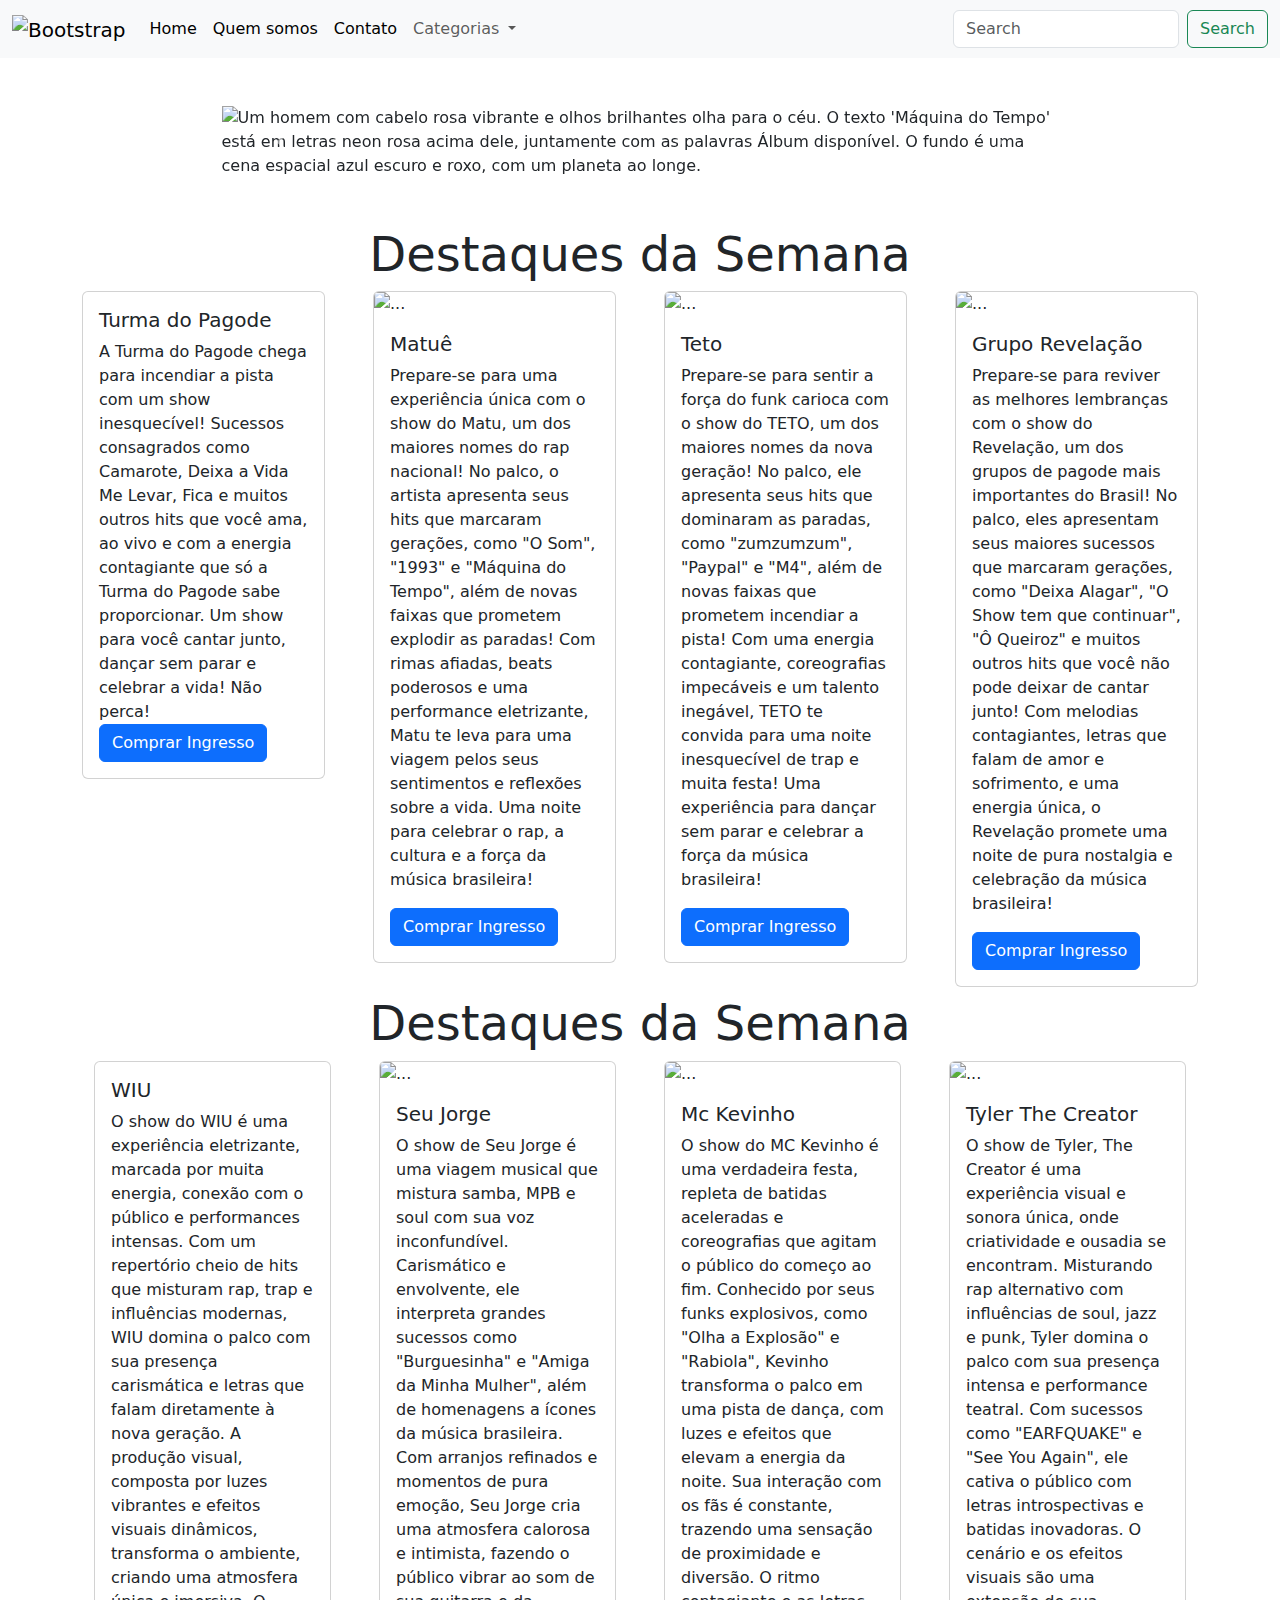
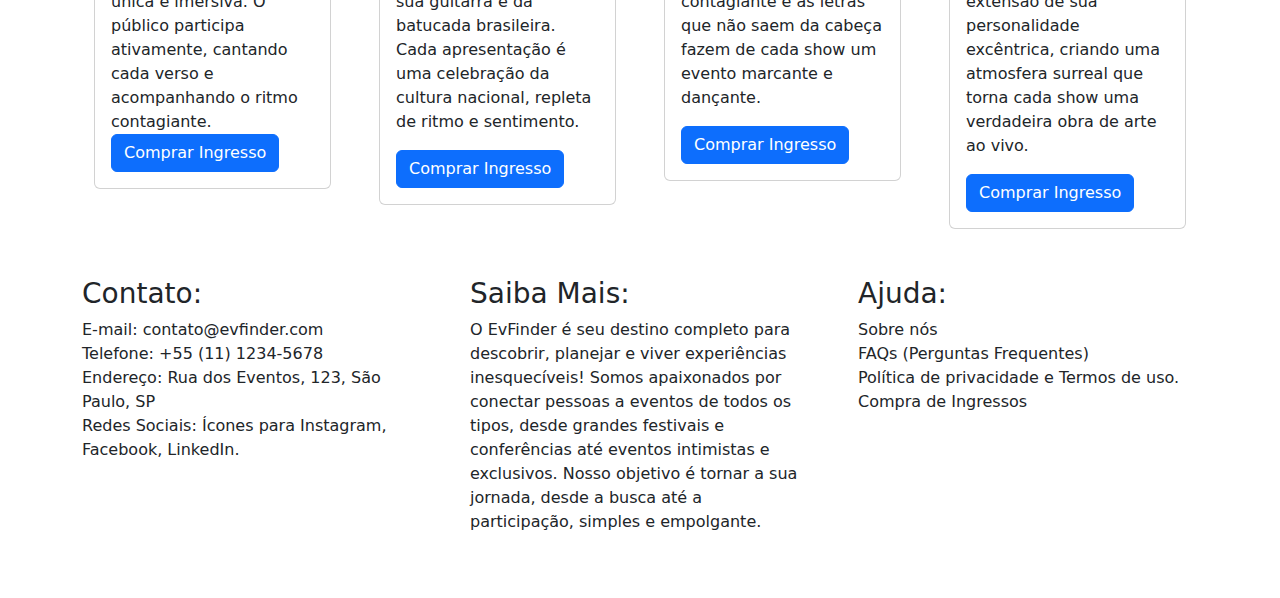
==== index.html @ 85702b66 "tirei o titulo" ====
<!DOCTYPE html>
<html lang="pt-br">
  <head>
    <meta charset="UTF-8" />
    <link
      href="https://cdn.jsdelivr.net/npm/bootstrap@5.3.3/dist/css/bootstrap.min.css"rel="stylesheet"integrity="sha384-QWTKZyjpPEjISv5WaRU9OFeRpok6YctnYmDr5pNlyT2bRjXh0JMhjY6hW+ALEwIH"crossorigin="anonymous"/>
    <link rel="stylesheet" href="css/style.css" />
    <meta name="viewport" content="width=device-width, initial-scale=1.0" />
    <link
      rel="shortcut icon"
      href="assets/favicon/favicon2.ico"
      type="image/x-icon"
    />
    <title>EvFinder</title>
    <link rel="stylesheet" href="https://cdn.jsdelivr.net/npm/bootstrap-icons@1.11.3/font/bootstrap-icons.min.css">
  </head>
  <body>
    <header>
      <!-- menu -->
      <nav class="navbar navbar-expand-lg bg-body-tertiary">
        <div class="container-fluid">
          <a class="navbar-brand cor2" href="#">
            <img src="/assets/favicon/favicon2.ico" alt="Bootstrap" width="64" height="64" > 
          </a>
          <button class="navbar-toggler" type="button" data-bs-toggle="collapse" data-bs-target="#navbarSupportedContent" aria-controls="navbarSupportedContent" aria-expanded="false" aria-label="Toggle navigation">
            <span class="navbar-toggler-icon cor2"></span>
          </button>
          <div class="collapse navbar-collapse" id="navbarSupportedContent">
            <ul class="navbar-nav me-auto mb-2 mb-lg-0 cor2">
              <li class="nav-item">
                <a class="nav-link active" aria-current="page" href="#">Home</a>
              </li>
              <li class="nav-item">
                <a class="nav-link active" aria-current="page" href="#">Quem somos</a>
                <!-- <a class="nav-link" href="#">Evento</a> -->
              </li>
              <li class="nav-item"></li>
                <a class="nav-link active" aria-current="page" href="#">Contato</a>
              </li>
              <li class="nav-item dropdown">
                <a class="nav-link dropdown-toggle" href="#" role="button" data-bs-toggle="dropdown" aria-expanded="false">
                  Categorias
                </a>
                <ul class="dropdown-menu">
                  <li><a class="dropdown-item" href="#">Festas e Shows</a></li>
                  <li><a class="dropdown-item" href="#">Arte, Cinema e Lazer</a></li>
                  <li><a class="dropdown-item" href="#">Saúde e bem-estar</a></li>
                  <li><a class="dropdown-item" href="#">Gastronomia</a></li>
                  <li><a class="dropdown-item" href="#">Esportes</a></li>
                </ul>
              </li>
              <li class="nav-item">
                
              </li>
            </ul>
            <form class="d-flex" role="search">
              <input class="form-control me-2" type="search" placeholder="Search" aria-label="Search">
              <button class="btn btn-outline-success" type="submit">Search</button>
            </form>
          </div>
        </div>
      </nav>
       <!-- Fim do Menu -->
    </header>

    <main>
      <div class="container d-flex justify-content-center my-5">
      <div id="carouselExample" class="carousel slide w-75">
        <div class="carousel-inner">
          <div class="carousel-item active">
            <img src="/assets/img/carrosel/1.jpg" class="d-block w-100" alt="Um homem com cabelo rosa vibrante e olhos brilhantes olha para o céu. O texto 'Máquina do Tempo' está em letras neon rosa acima dele, juntamente com as palavras Álbum disponível. O fundo é uma cena espacial azul escuro e roxo, com um planeta ao longe.">
          </div>
          <div class="carousel-item">
            <img src="/assets/img/carrosel/2.jpg" class="d-block w-100" alt="VENDAS ABERTAS em letras vermelhas em destaque, com o texto 'CORINTHIANS 113' em letras pretas abaixo. Há três logos: o escudo do Corinthians, o escudo dos Corinthians Masters e o escudo do Realmadrid Leyendas. A imagem tem um fundo texturizado de papel antigo.">
          </div>
          <div class="carousel-item">
            <img src="/assets/img/carrosel/3.jpg" class="d-block w-100" alt="A capa do álbum 'Máquina do Tempo' do rapper Matue, que é conhecido como '30 Praum', mostra uma mulher com cabelo roxo vibrante e olhos brilhantes olhando para o céu. O texto 'Máquina do Tempo' está em letras neon rosa acima dela, junto com as palavras 'Álbum disponível'. O fundo é uma cena espacial azul escuro e roxo, com um planeta ao longe.">
          </div>
        </div>
        <button class="carousel-control-prev" type="button" data-bs-target="#carouselExample" data-bs-slide="prev">
          <span class="carousel-control-prev-icon" aria-hidden="true"></span>
          <span class="visually-hidden">Previous</span>
        </button>
        <button class="carousel-control-next" type="button" data-bs-target="#carouselExample" data-bs-slide="next">
          <span class="carousel-control-next-icon" aria-hidden="true"></span>
          <span class="visually-hidden">Next</span>
        </button>
      </div>
    </div>
      <div class="container my-2">
      <h1 class="display-5 text-center cor2">Destaques da Semana</h1>
      <!-- destaques da semana -->
      <div class="row g-5">
        <div class="col-12 col-md-6 col-xl-3">

          <div class="card">
          <img src="/assets/img/turma.jpg" class="card-img-top" alt="">
          <div class="card-body">
            <h5 class="card-title">Turma do Pagode</h5>
            <p class="card-text">A Turma do Pagode chega para incendiar a pista com um show inesquecível! 
              Sucessos consagrados como Camarote, Deixa a Vida Me Levar, Fica e muitos outros hits que você ama, ao vivo e com a energia contagiante que só a Turma do Pagode sabe proporcionar. 
              Um show para você cantar junto, dançar sem parar e celebrar a vida!
              
              Não perca! <br>
            <a href="#" class="btn btn-primary">Comprar Ingresso</a>
          </div>
        </div>
      </div>
        <div class="col-12 col-md-6 col-xl-3">
          <div class="card">
          <img src="/assets/img/matue.jpg" class="card-img-top" alt="...">
          <div class="card-body">
            <h5 class="card-title">Matuê</h5>
            <p class="card-text">Prepare-se para uma experiência única com o show do Matu, um dos maiores nomes do rap nacional!
              No palco, o artista apresenta seus hits que marcaram gerações, como "O Som", "1993" e "Máquina do Tempo", além de novas faixas que prometem explodir as paradas!
              Com rimas afiadas, beats poderosos e uma performance eletrizante, Matu te leva para uma viagem pelos seus sentimentos e reflexões sobre a vida.
              Uma noite para celebrar o rap, a cultura e a força da música brasileira!</p>
            <a href="#" class="btn btn-primary">Comprar Ingresso</a>
          </div>
        </div>
      </div>
        <div class="col-12 col-md-6 col-xl-3">
          <div class="card">
          <img src="/assets/img/teto4.png" class="card-img-top" alt="...">
          <div class="card-body">
            <h5 class="card-title">Teto</h5>
            <p class="card-text">Prepare-se para sentir a força do funk carioca com o show do TETO, um dos maiores nomes da nova geração!
              No palco, ele apresenta seus hits que dominaram as paradas, como "zumzumzum", "Paypal" e "M4", além de novas faixas que prometem incendiar a pista!
              Com uma energia contagiante, coreografias impecáveis e um talento inegável, TETO te convida para uma noite inesquecível de trap e muita festa!
              Uma experiência para dançar sem parar e celebrar a força da música brasileira!</p>
            <a href="#" class="btn btn-primary">Comprar Ingresso</a>
          </div>
        </div>
      </div>
        <div class="col-12 col-md-6 col-xl-3">
          <div class="card">
          <img src="/assets/img/revelação.jpg" class="card-img-top" alt="...">
          <div class="card-body">
            <h5 class="card-title">Grupo Revelação</h5>
            <p class="card-text">Prepare-se para reviver as melhores lembranças com o show do Revelação, um dos grupos de pagode mais importantes do Brasil!
              No palco, eles apresentam seus maiores sucessos que marcaram gerações, como "Deixa Alagar", "O Show tem que continuar", "Ô Queiroz" e muitos outros hits que você não pode deixar de cantar junto!
              Com melodias contagiantes, letras que falam de amor e sofrimento, e uma energia única, o Revelação promete uma noite de pura nostalgia e celebração da música brasileira!</p>
            <a href="#" class="btn btn-primary">Comprar Ingresso</a>
          </div>
        </div>
      </div>
      </div>

      <div class="container my-2">
        <h1 class="display-5 text-center cor2">Destaques da Semana</h1>
        <!-- destaques da semana -->
        <div class="row g-5">
          <div class="col-12 col-md-6 col-xl-3">
  
            <div class="card">
            <img src="/assets/img/wiu.jpg" class="card-img-top" alt="">
            <div class="card-body">
              <h5 class="card-title">WIU</h5>
              <p class="card-text">O show do WIU é uma experiência eletrizante, marcada por muita energia, conexão com o público e performances intensas. Com um repertório cheio de hits que misturam rap, trap e influências modernas, WIU domina o palco com sua presença carismática e letras que falam diretamente à nova geração. A produção visual, composta por luzes vibrantes e efeitos visuais dinâmicos, transforma o ambiente, criando uma atmosfera única e imersiva. O público participa ativamente, cantando cada verso e acompanhando o ritmo contagiante.
              <a href="#" class="btn btn-primary">Comprar Ingresso</a>
            </div>
          </div>
        </div>
          <div class="col-12 col-md-6 col-xl-3">
            <div class="card">
            <img src="/assets/img/seujorge.jpg" class="card-img-top" alt="...">
            <div class="card-body">
              <h5 class="card-title">Seu Jorge</h5>
              <p class="card-text">O show de Seu Jorge é uma viagem musical que mistura samba, MPB e soul com sua voz inconfundível. Carismático e envolvente, ele interpreta grandes sucessos como "Burguesinha" e "Amiga da Minha Mulher", além de homenagens a ícones da música brasileira. Com arranjos refinados e momentos de pura emoção, Seu Jorge cria uma atmosfera calorosa e intimista, fazendo o público vibrar ao som de sua guitarra e da batucada brasileira. Cada apresentação é uma celebração da cultura nacional, repleta de ritmo e sentimento.</p>
              <a href="#" class="btn btn-primary">Comprar Ingresso</a>
            </div>
          </div>
        </div>
          <div class="col-12 col-md-6 col-xl-3">
            <div class="card">
            <img src="/assets/img/kevinho.jpg" class="card-img-top" alt="...">
            <div class="card-body">
              <h5 class="card-title">Mc Kevinho</h5>
              <p class="card-text">O show do MC Kevinho é uma verdadeira festa, repleta de batidas aceleradas e coreografias que agitam o público do começo ao fim. Conhecido por seus funks explosivos, como "Olha a Explosão" e "Rabiola", Kevinho transforma o palco em uma pista de dança, com luzes e efeitos que elevam a energia da noite. Sua interação com os fãs é constante, trazendo uma sensação de proximidade e diversão. O ritmo contagiante e as letras que não saem da cabeça fazem de cada show um evento marcante e dançante.</p>
              <a href="#" class="btn btn-primary">Comprar Ingresso</a>
            </div>
          </div>
        </div>
          <div class="col-12 col-md-6 col-xl-3">
            <div class="card">
            <img src="/assets/img/tyler.jpg" class="card-img-top" alt="...">
            <div class="card-body">
              <h5 class="card-title">Tyler The Creator</h5>
              <p class="card-text">O show de Tyler, The Creator é uma experiência visual e sonora única, onde criatividade e ousadia se encontram. Misturando rap alternativo com influências de soul, jazz e punk, Tyler domina o palco com sua presença intensa e performance teatral. Com sucessos como "EARFQUAKE" e "See You Again", ele cativa o público com letras introspectivas e batidas inovadoras. O cenário e os efeitos visuais são uma extensão de sua personalidade excêntrica, criando uma atmosfera surreal que torna cada show uma verdadeira obra de arte ao vivo.</p>
              <a href="#" class="btn btn-primary">Comprar Ingresso</a>
            </div>
          </div>
        </div>
        </div>

      <!-- Fotos de eventos -->


    </main>
  
    <footer>
      <div class="container my-5 ">
      <div class="row g-5">
      <div class="col-12 col-md-6 col-xl-4">
        <h3>Contato:</h3>
        <p>
          E-mail: contato@evfinder.com <br>
          Telefone: +55 (11) 1234-5678 <br> 
          Endereço: Rua dos Eventos, 123, São Paulo, SP <br>
          Redes Sociais: Ícones para Instagram, Facebook, LinkedIn.
        </p>
        </div>
      <div class="col-12 col-md-6 col-xl-4">
        <h3>Saiba Mais:</h3>
        <p>
          O EvFinder é seu destino completo para descobrir, planejar e viver experiências inesquecíveis! Somos apaixonados por conectar pessoas a eventos de todos os tipos, desde grandes festivais e conferências até eventos intimistas e exclusivos. Nosso objetivo é tornar a sua jornada, desde a busca até a participação, simples e empolgante.
        </p>
        </div>
      <div class="col-12 col-md-6 col-xl-4">
        <h3>Ajuda:</h3>
        <p>Sobre nós <br>
          FAQs (Perguntas Frequentes) <br> 
          Política de privacidade e Termos de uso. <br>
          Compra de Ingressos
        </p>
        </div>
      </div>
      </div>

      
    </footer>
    <script src="https://cdn.jsdelivr.net/npm/bootstrap@5.3.3/dist/js/bootstrap.bundle.min.js" integrity="sha384-YvpcrYf0tY3lHB60NNkmXc5s9fDVZLESaAA55NDzOxhy9GkcIdslK1eN7N6jIeHz" crossorigin="anonymous"></script>
  </body>
  
</html>
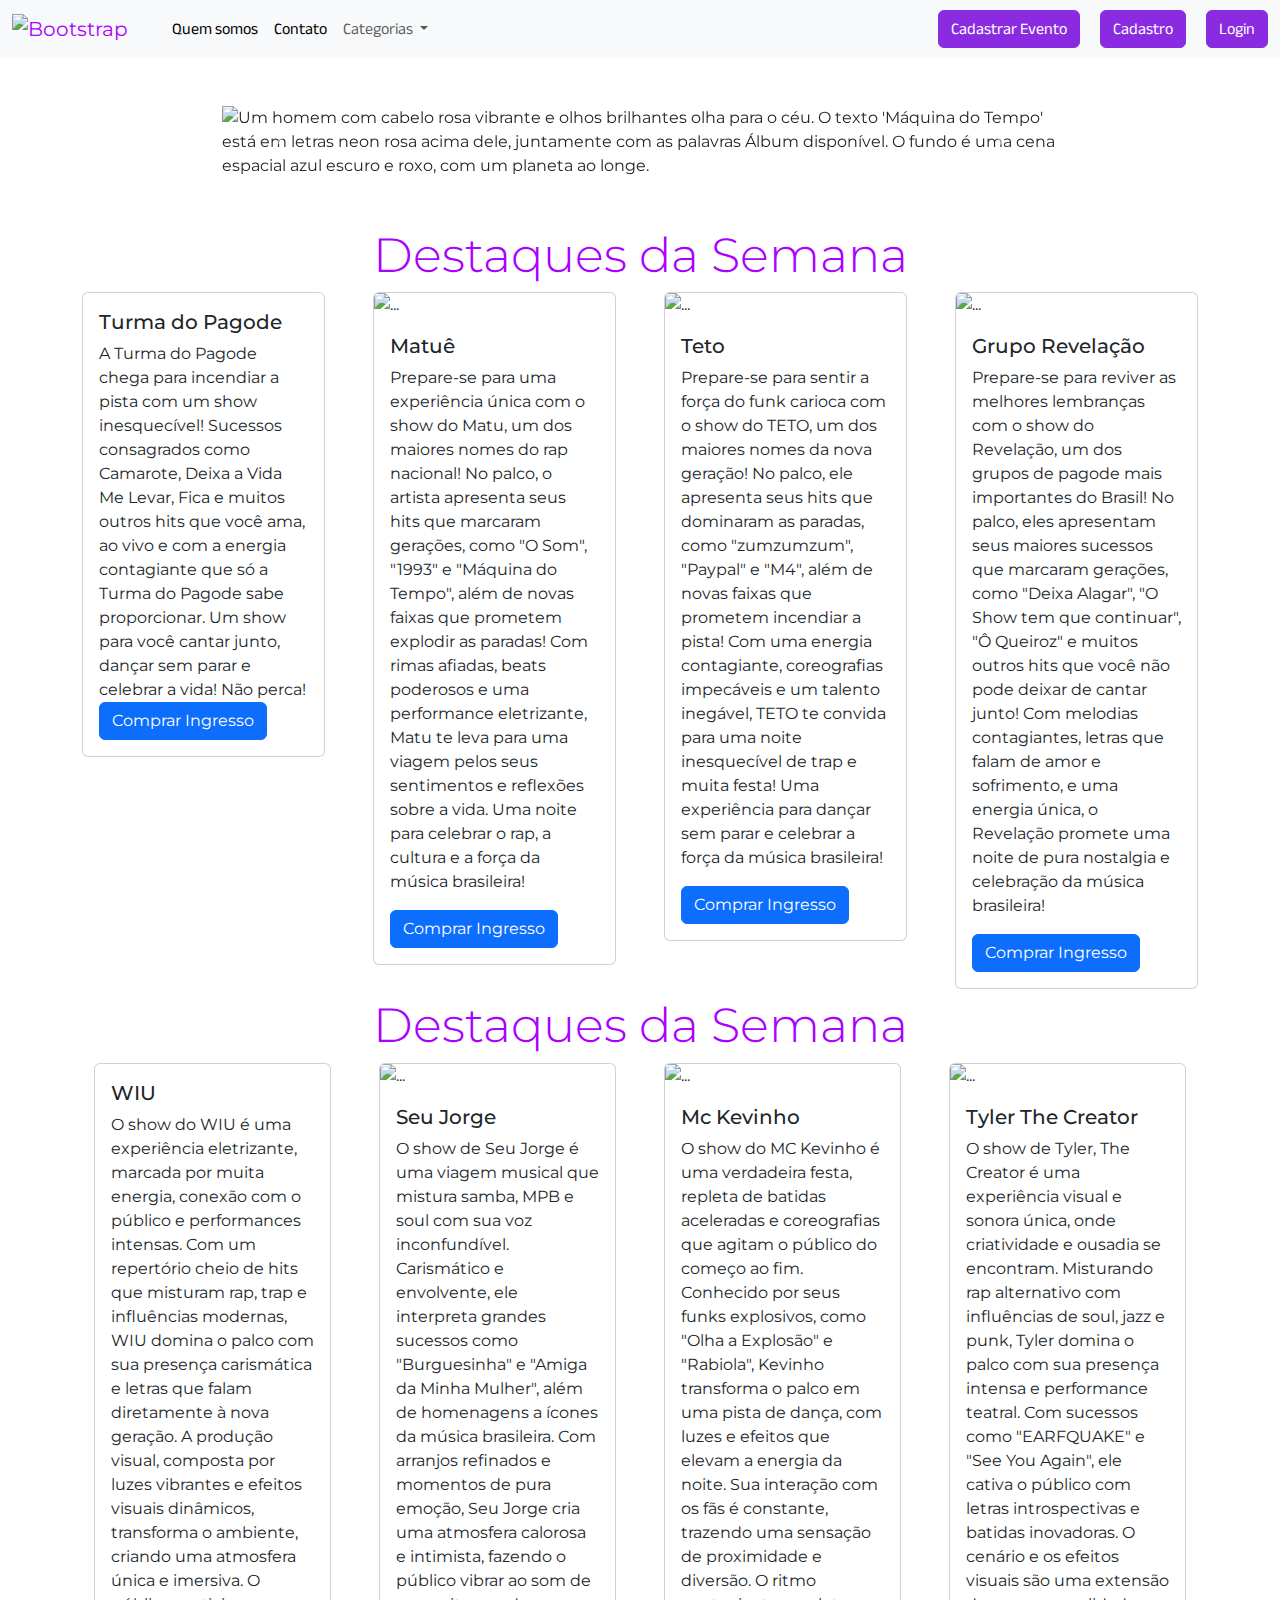
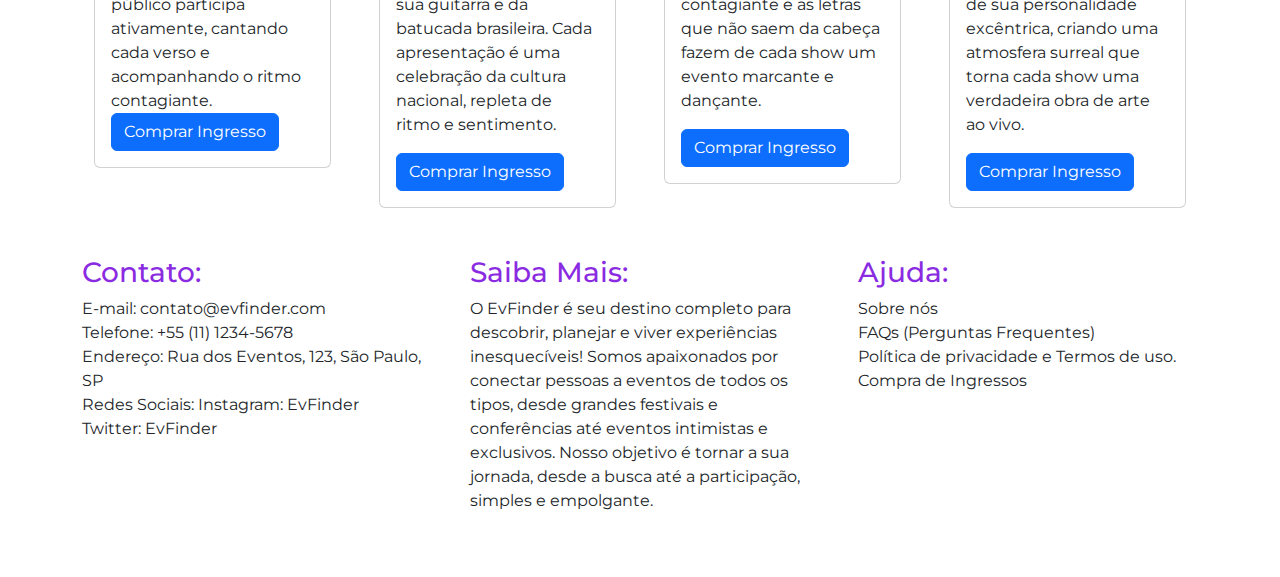
==== commit 4fb03d24: "EvFinder: 1" ====
--- a/index.html
+++ b/index.html
@@ -20,16 +20,13 @@
       <nav class="navbar navbar-expand-lg bg-body-tertiary">
         <div class="container-fluid">
           <a class="navbar-brand cor2" href="#">
-            <img src="/assets/favicon/favicon2.ico" alt="Bootstrap" width="64" height="64" > 
+            <img src="/assets/favicon/favicon2.ico" alt="Bootstrap" width="75" height="75" > 
           </a>
           <button class="navbar-toggler" type="button" data-bs-toggle="collapse" data-bs-target="#navbarSupportedContent" aria-controls="navbarSupportedContent" aria-expanded="false" aria-label="Toggle navigation">
             <span class="navbar-toggler-icon cor2"></span>
           </button>
           <div class="collapse navbar-collapse" id="navbarSupportedContent">
             <ul class="navbar-nav me-auto mb-2 mb-lg-0 cor2">
-              <li class="nav-item">
-                <a class="nav-link active" aria-current="page" href="#">Home</a>
-              </li>
               <li class="nav-item">
                 <a class="nav-link active" aria-current="page" href="#">Quem somos</a>
                 <!-- <a class="nav-link" href="#">Evento</a> -->
@@ -53,10 +50,11 @@
                 
               </li>
             </ul>
-            <form class="d-flex" role="search">
-              <input class="form-control me-2" type="search" placeholder="Search" aria-label="Search">
-              <button class="btn btn-outline-success" type="submit">Search</button>
-            </form>
+            <div class="d-flex" role="search">
+              <a href="cadastro.html"><button class="btn custom-border" type="submit">Cadastrar Evento</button></a>
+              <a href="cadastrar.html"><button class="btn custom-border" type="submit">Cadastro</button></a>
+              <a href="login.html"><button class="btn custom-border" type="submit">Login</button></a>
+            </div>
           </div>
         </div>
       </nav>
@@ -207,7 +205,7 @@
           E-mail: contato@evfinder.com <br>
           Telefone: +55 (11) 1234-5678 <br> 
           Endereço: Rua dos Eventos, 123, São Paulo, SP <br>
-          Redes Sociais: Ícones para Instagram, Facebook, LinkedIn.
+          Redes Sociais: Instagram: EvFinder <br> Twitter: EvFinder
         </p>
         </div>
       <div class="col-12 col-md-6 col-xl-4">
--- a/css/style.css
+++ b/css/style.css
@@ -0,0 +1,138 @@
+@import url('https://fonts.googleapis.com/css2?family=Anek+Bangla:wght@100..800&family=Roboto:ital,wght@0,100;0,300;0,400;0,500;0,700;0,900;1,100;1,300;1,400;1,500;1,700;1,900&display=swap');
+@import url('https://fonts.googleapis.com/css2?family=Archivo:ital,wght@0,100..900;1,100..900&family=IBM+Plex+Sans:ital,wght@0,100;0,200;0,300;0,400;0,500;0,600;0,700;1,100;1,200;1,300;1,400;1,500;1,600;1,700&family=Montserrat:ital,wght@0,100..900;1,100..900&family=Nanum+Gothic&family=Poetsen+One&family=Red+Hat+Display:ital,wght@0,300..900;1,300..900&family=Ubuntu:ital,wght@0,300;0,400;0,500;0,700;1,300;1,400;1,500;1,700&display=swap');
+@import url('https://fonts.googleapis.com/css2?family=Archivo:ital,wght@0,100..900;1,100..900&family=IBM+Plex+Sans:ital,wght@0,100;0,200;0,300;0,400;0,500;0,600;0,700;1,100;1,200;1,300;1,400;1,500;1,600;1,700&family=Montserrat:ital,wght@0,100..900;1,100..900&family=Poetsen+One&family=Red+Hat+Display:ital,wght@0,300..900;1,300..900&family=Ubuntu:ital,wght@0,300;0,400;0,500;0,700;1,300;1,400;1,500;1,700&display=swap');
+@import url('https://fonts.googleapis.com/css2?family=Archivo:ital,wght@0,100..900;1,100..900&family=IBM+Plex+Sans:ital,wght@0,100;0,200;0,300;0,400;0,500;0,600;0,700;1,100;1,200;1,300;1,400;1,500;1,600;1,700&family=Montserrat:ital,wght@0,100..900;1,100..900&family=Poetsen+One&family=Ubuntu:ital,wght@0,300;0,400;0,500;0,700;1,300;1,400;1,500;1,700&display=swap');
+@import url('https://fonts.googleapis.com/css2?family=Archivo:ital,wght@0,100..900;1,100..900&family=IBM+Plex+Sans:ital,wght@0,100;0,200;0,300;0,400;0,500;0,600;0,700;1,100;1,200;1,300;1,400;1,500;1,600;1,700&family=Montserrat:ital,wght@0,100..900;1,100..900&family=Poetsen+One&display=swap');
+@import url('https://fonts.googleapis.com/css2?family=Montserrat:ital,wght@0,100..900;1,100..900&family=Poetsen+One&display=swap');
+@import url('https://fonts.googleapis.com/css2?family=Poetsen+One&display=swap');
+@import url('https://fonts.googleapis.com/css2?family=Anek+Bangla:wght@100..800&family=Roboto:ital,wght@0,100;0,300;0,400;0,500;0,700;0,900;1,100;1,300;1,400;1,500;1,700;1,900&display=swap');
+/* css reset */
+* {
+    margin: 0;
+    padding: 0;
+    box-sizing: border-box;
+    font-family: 'Montserrat';
+}
+
+/* titulos */
+
+.titulo{
+    font-family: 'Anek Bangla', 'Impact';
+    font-size: x-large;
+    text-align: center;
+}
+
+.titulo2{
+    font-family: 'Roboto', 'Impact';
+    font-size: large;
+}
+
+.paragrafo {
+    font-family: 'Calibri', 'Aptos';
+    font-size: medium;
+}
+
+.legenda {
+    font-family: 'Arial Narrow', 'Aptos';
+    font-size: small;
+}
+
+/* cores */
+
+.cor1{
+    color: #00f;
+}
+
+.cor2{
+    color:rgb(170, 0, 255)
+}
+
+.cor3{
+    color:rgb(0, 26, 255)
+}
+
+.bgcolor3 {
+    background-color:rgb(185, 49, 171);
+
+}
+
+/* Display */
+
+.linha{
+    width: 100%;
+    display: flex;
+    justify-content: center;;
+    align-items: center;
+    flex-wrap: wrap;
+    border: black 2px solid;
+}
+
+.caixa{
+    height: 100px;
+    border: gray 1px dashed;
+    
+}
+
+.grande {
+    width: 100%;
+    text-align: center;
+}
+
+.media {
+    width: 50%;
+}
+
+.pequena {
+    width: 33%;
+}
+
+img {
+    margin-right: 20px;
+    margin-bottom: 1px;
+}
+
+.nav-link.active {
+    color:blueviolet;
+    border-radius: 5px; 
+}
+
+h3 {
+    color:blueviolet;
+}
+
+.custom-border {
+    background-color: blueviolet; 
+    border-color: blueviolet;
+    color: white;
+    margin-left: 20px;
+}
+
+
+a {
+  color: white;
+  font-family: "Anek Bangla";
+}
+
+
+.btn-custom {
+    background-color: blueviolet; 
+    color: white;
+    border: none; 
+  }
+
+
+  .divider:after,
+  .divider:before {
+  content: "";
+  flex: 1;
+  height: 1px;
+  background: #eee;
+  }
+  .h-custom {
+  height: calc(100% - 73px);
+  }
+  @media (max-width: 450px) {
+  .h-custom {
+  height: 100%;
+  }
+  }
